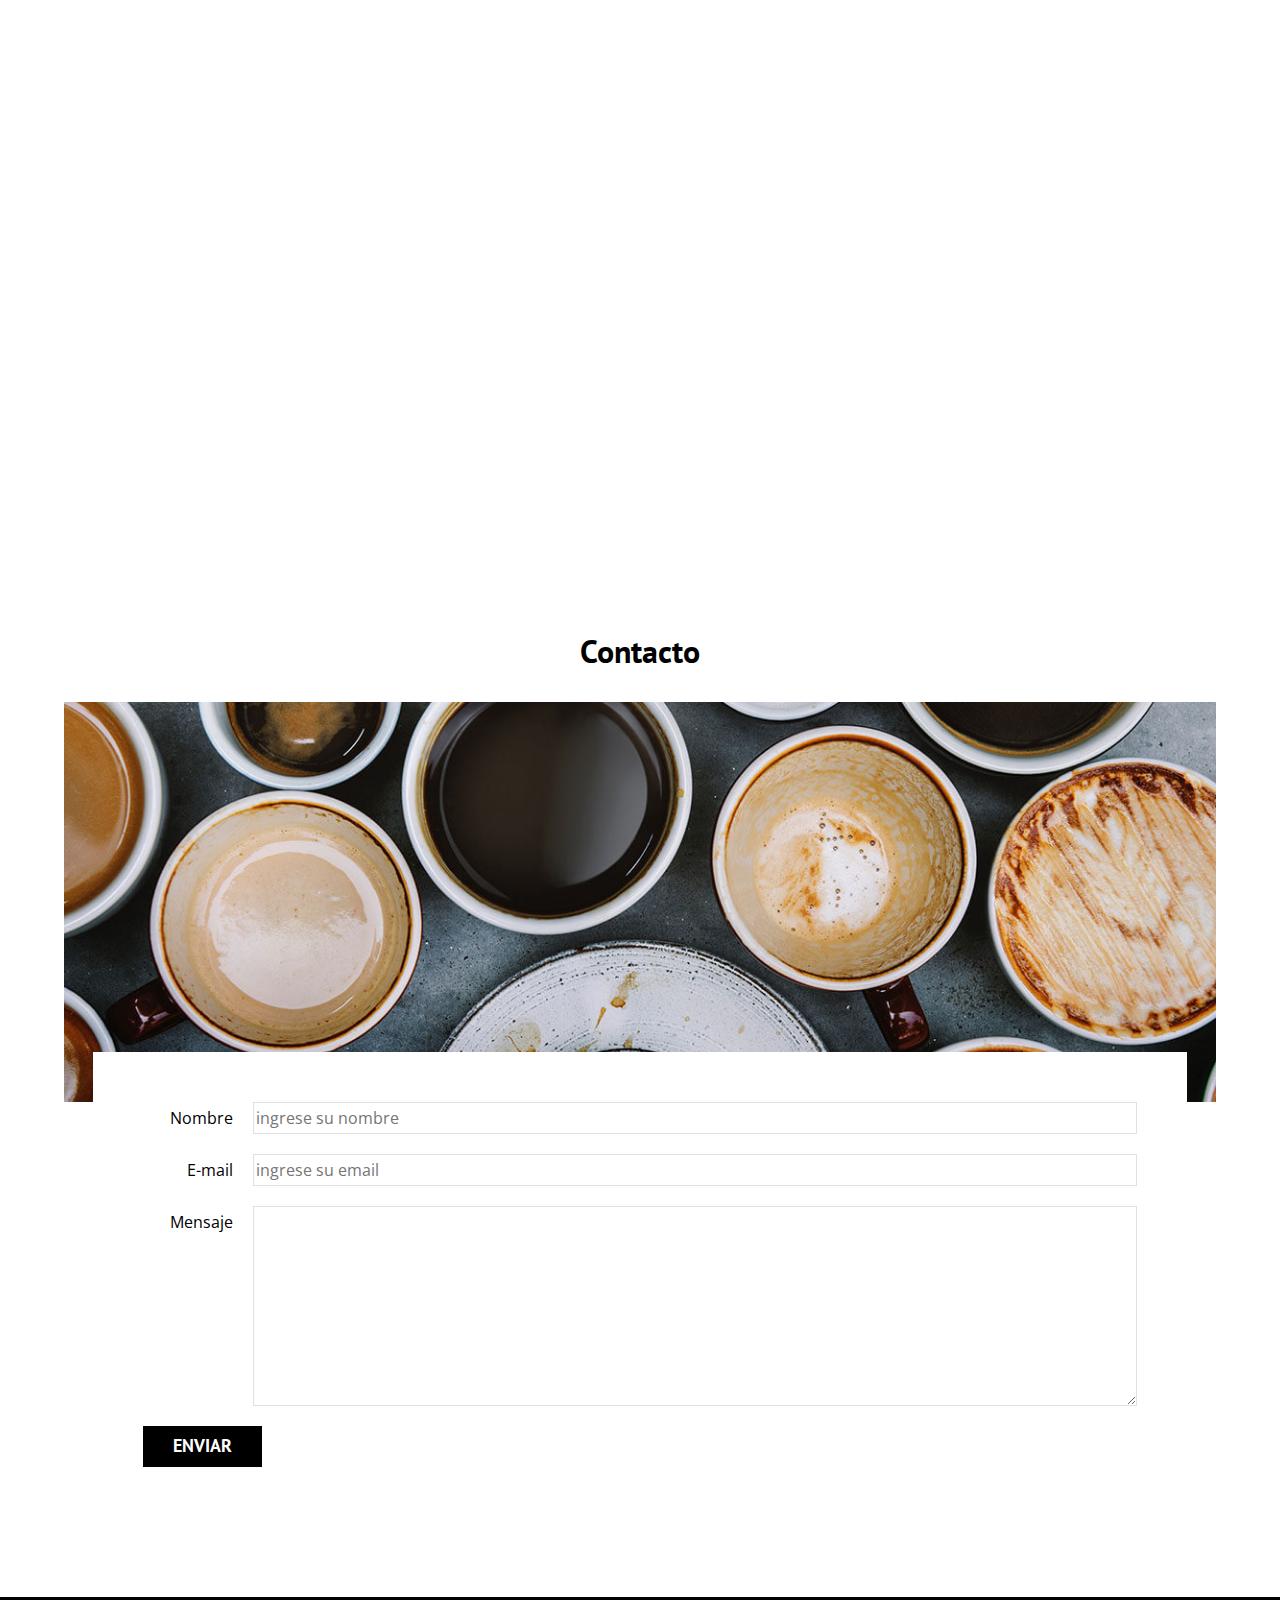
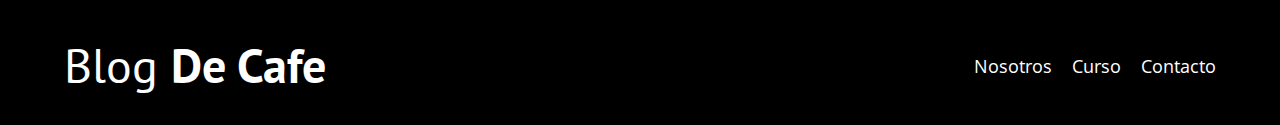
==== contacto.html @ dea3de26 "terminado" ====
<!DOCTYPE html>
<html lang="es">

<head>
    <meta charset="UTF-8">
    <meta name="viewport" content="width=device-width, initial-scale=1.0">
    <title>Nosotros</title>

    <link rel="preconnect" href="https://fonts.googleapis.com">
    <link rel="preconnect" href="https://fonts.gstatic.com" crossorigin>
    <link
        href="https://fonts.googleapis.com/css2?family=Open+Sans:ital,wght@0,300..800;1,300..800&family=PT+Sans:wght@400;700&display=swap"
        rel="stylesheet">


    <link rel="stylesheet" href="estilos/normalice.css">
    <link rel="stylesheet" href="estilos/general.css">
</head>

<body>

    <header class="header">

        <div class="contenedor">
            <div class="barra">
                <a href="index.html" class="logo">
                    <h1 class="logo__nombre no-margin centrar-texto">Blog <span class="logo__bold">De Cafe</span></h1>
                </a>
                <nav class="navegacion">
                    <a href="nosotros.html" class="navegacion__enlace">Nosotros</a>
                    <a href="cursos.html" class="navegacion__enlace">Curso</a>
                    <a href="contacto.html" class="navegacion__enlace">Contacto</a>
                </nav>

            </div>

        </div>

      



        <div class="header__texto">
            <h2 class="no-margin"> Blog de cafe con consejos y cursos</h2>
            <p class="no-margin">Aprende de los expertos con las mejores recetas y consejos</p>

        </div>
    </header>

   

    <main class="contenedor">
        <h3 class="centrar-texto">Contacto</h3>

        <div class="contacto-bg"> </div>
        <form class="formulario">
            <div class="campo">
                <label class="campo__label" for="nombre">Nombre</label>
                <input class="campo__field" type="text" placeholder="ingrese su nombre" id="nombre">
            </div>

            <div class="campo">
                <label class="campo__label" for="email">E-mail</label>
                <input class="campo__field" type="email" placeholder="ingrese su email" id="email">
            </div>

            <div class="campo">
                <label class="campo__label" for="mensaje">Mensaje</label>
                <textarea class="campo__field campo__field--texarea" id="mensaje" ></textarea>
            </div>

            <div class="campo">
                <input type="submit" value="Enviar" class="boton boton--primario">
            </div>

        </form>






    </main>












    <footer class="footer">
        <div class="contenedor">
            <div class="barra">
                <a href="index.html" class="logo">
                    <h1 class="logo__nombre no-margin centrar-texto">Blog <span class="logo__bold">De Cafe</span></h1>
                </a>
                <nav class="navegacion">
                    <a href="nosotros.html" class="navegacion__enlace">Nosotros</a>
                    <a href="cursos.html" class="navegacion__enlace">Curso</a>
                    <a href="contacto.htmls" class="navegacion__enlace">Contacto</a>
                </nav>

            </div>
        </div>


    </footer>



</body>

</html>
---- estilos/normalice.css ----
/*! normalize.css v8.0.1 | MIT License | github.com/necolas/normalize.css */

/* Document
   ========================================================================== */

/**
 * 1. Correct the line height in all browsers.
 * 2. Prevent adjustments of font size after orientation changes in iOS.
 */

 html {
    line-height: 1.15; /* 1 */
    -webkit-text-size-adjust: 100%; /* 2 */
  }
  
  /* Sections
     ========================================================================== */
  
  /**
   * Remove the margin in all browsers.
   */
  
  body {
    margin: 0;
  }
  
  /**
   * Render the `main` element consistently in IE.
   */
  
  main {
    display: block;
  }
  
  /**
   * Correct the font size and margin on `h1` elements within `section` and
   * `article` contexts in Chrome, Firefox, and Safari.
   */
  
  h1 {
    font-size: 2em;
    margin: 0.67em 0;
  }
  
  /* Grouping content
     ========================================================================== */
  
  /**
   * 1. Add the correct box sizing in Firefox.
   * 2. Show the overflow in Edge and IE.
   */
  
  hr {
    box-sizing: content-box; /* 1 */
    height: 0; /* 1 */
    overflow: visible; /* 2 */
  }
  
  /**
   * 1. Correct the inheritance and scaling of font size in all browsers.
   * 2. Correct the odd `em` font sizing in all browsers.
   */
  
  pre {
    font-family: monospace, monospace; /* 1 */
    font-size: 1em; /* 2 */
  }
  
  /* Text-level semantics
     ========================================================================== */
  
  /**
   * Remove the gray background on active links in IE 10.
   */
  
  a {
    background-color: transparent;
  }
  
  /**
   * 1. Remove the bottom border in Chrome 57-
   * 2. Add the correct text decoration in Chrome, Edge, IE, Opera, and Safari.
   */
  
  abbr[title] {
    border-bottom: none; /* 1 */
    text-decoration: underline; /* 2 */
    text-decoration: underline dotted; /* 2 */
  }
  
  /**
   * Add the correct font weight in Chrome, Edge, and Safari.
   */
  
  b,
  strong {
    font-weight: bolder;
  }
  
  /**
   * 1. Correct the inheritance and scaling of font size in all browsers.
   * 2. Correct the odd `em` font sizing in all browsers.
   */
  
  code,
  kbd,
  samp {
    font-family: monospace, monospace; /* 1 */
    font-size: 1em; /* 2 */
  }
  
  /**
   * Add the correct font size in all browsers.
   */
  
  small {
    font-size: 80%;
  }
  
  /**
   * Prevent `sub` and `sup` elements from affecting the line height in
   * all browsers.
   */
  
  sub,
  sup {
    font-size: 75%;
    line-height: 0;
    position: relative;
    vertical-align: baseline;
  }
  
  sub {
    bottom: -0.25em;
  }
  
  sup {
    top: -0.5em;
  }
  
  /* Embedded content
     ========================================================================== */
  
  /**
   * Remove the border on images inside links in IE 10.
   */
  
  img {
    border-style: none;
  }
  
  /* Forms
     ========================================================================== */
  
  /**
   * 1. Change the font styles in all browsers.
   * 2. Remove the margin in Firefox and Safari.
   */
  
  button,
  input,
  optgroup,
  select,
  textarea {
    font-family: inherit; /* 1 */
    font-size: 100%; /* 1 */
    line-height: 1.15; /* 1 */
    margin: 0; /* 2 */
  }
  
  /**
   * Show the overflow in IE.
   * 1. Show the overflow in Edge.
   */
  
  button,
  input { /* 1 */
    overflow: visible;
  }
  
  /**
   * Remove the inheritance of text transform in Edge, Firefox, and IE.
   * 1. Remove the inheritance of text transform in Firefox.
   */
  
  button,
  select { /* 1 */
    text-transform: none;
  }
  
  /**
   * Correct the inability to style clickable types in iOS and Safari.
   */
  
  button,
  [type="button"],
  [type="reset"],
  [type="submit"] {
    -webkit-appearance: button;
  }
  
  /**
   * Remove the inner border and padding in Firefox.
   */
  
  button::-moz-focus-inner,
  [type="button"]::-moz-focus-inner,
  [type="reset"]::-moz-focus-inner,
  [type="submit"]::-moz-focus-inner {
    border-style: none;
    padding: 0;
  }
  
  /**
   * Restore the focus styles unset by the previous rule.
   */
  
  button:-moz-focusring,
  [type="button"]:-moz-focusring,
  [type="reset"]:-moz-focusring,
  [type="submit"]:-moz-focusring {
    outline: 1px dotted ButtonText;
  }
  
  /**
   * Correct the padding in Firefox.
   */
  
  fieldset {
    padding: 0.35em 0.75em 0.625em;
  }
  
  /**
   * 1. Correct the text wrapping in Edge and IE.
   * 2. Correct the color inheritance from `fieldset` elements in IE.
   * 3. Remove the padding so developers are not caught out when they zero out
   *    `fieldset` elements in all browsers.
   */
  
  legend {
    box-sizing: border-box; /* 1 */
    color: inherit; /* 2 */
    display: table; /* 1 */
    max-width: 100%; /* 1 */
    padding: 0; /* 3 */
    white-space: normal; /* 1 */
  }
  
  /**
   * Add the correct vertical alignment in Chrome, Firefox, and Opera.
   */
  
  progress {
    vertical-align: baseline;
  }
  
  /**
   * Remove the default vertical scrollbar in IE 10+.
   */
  
  textarea {
    overflow: auto;
  }
  
  /**
   * 1. Add the correct box sizing in IE 10.
   * 2. Remove the padding in IE 10.
   */
  
  [type="checkbox"],
  [type="radio"] {
    box-sizing: border-box; /* 1 */
    padding: 0; /* 2 */
  }
  
  /**
   * Correct the cursor style of increment and decrement buttons in Chrome.
   */
  
  [type="number"]::-webkit-inner-spin-button,
  [type="number"]::-webkit-outer-spin-button {
    height: auto;
  }
  
  /**
   * 1. Correct the odd appearance in Chrome and Safari.
   * 2. Correct the outline style in Safari.
   */
  
  [type="search"] {
    -webkit-appearance: textfield; /* 1 */
    outline-offset: -2px; /* 2 */
  }
  
  /**
   * Remove the inner padding in Chrome and Safari on macOS.
   */
  
  [type="search"]::-webkit-search-decoration {
    -webkit-appearance: none;
  }
  
  /**
   * 1. Correct the inability to style clickable types in iOS and Safari.
   * 2. Change font properties to `inherit` in Safari.
   */
  
  ::-webkit-file-upload-button {
    -webkit-appearance: button; /* 1 */
    font: inherit; /* 2 */
  }
  
  /* Interactive
     ========================================================================== */
  
  /*
   * Add the correct display in Edge, IE 10+, and Firefox.
   */
  
  details {
    display: block;
  }
  
  /*
   * Add the correct display in all browsers.
   */
  
  summary {
    display: list-item;
  }
  
  /* Misc
     ========================================================================== */
  
  /**
   * Add the correct display in IE 10+.
   */
  
  template {
    display: none;
  }
  
  /**
   * Add the correct display in IE 10.
   */
  
  [hidden] {
    display: none;
  }
---- estilos/general.css ----
:root{
    --fuenteHeading:"PT Sans", sans-serif;
    --fuenteParrafos:"Open Sans", sans-serif;

    --primario: #784d3c;
    --negro: #000;
    --blanco:#fff;
    --gris:#e1e1e1;



}

html{
    box-sizing: border-box;
    font-size: 62.5%; /*1rem=10px*/

}

*, *::before, *::after{
    box-sizing: inherit;
}

body{
    font-family: var(--fuenteParrafos);
    font-size: 1.6rem;
    line-height: 2;
}

/**globales**/
.contenedor{
    max-width: 120rem;
    width: 90%;
    margin: 0 auto;
}
a{
    text-decoration: none;
}

h1,h2,h3,h4{
    font-family: var(--fuenteHeading);
    line-height: 1.2;
}
h1{
    font-size: 4.8rem;
}
h2{
    font-size: 4rem;
}
h3{
    font-size: 3.2rem;
}
h4{
    font-size: 2.8rem;
}
img{
    max-width: 100%;
}

.no-margin{
    margin:0;
}
.no-padding{
    padding: 0;
}
.centrar-texto{
    text-align: center;
}

/**header**/
.webp .header{
    background-image: url("../img/banner.webp"); 
}
.no-webp .header{
    background-image: url("../img/banner.jpg");
}
.header{
    
    height: 60rem;
    background-size: cover;
    background-repeat: no-repeat;
    
    background-position: center center;
}

.header__texto{
    text-align: center;
    color: var(--blanco);
    margin-top: 5rem;
}

@media (min-width: 768px){
    .header__texto{
        margin-top: 15rem;
    }
    .barra{
        display: flex;
        justify-content: space-between;
        align-items: center;
    }  
}


.logo{
    color: var(--blanco);
}
.logo__nombre{
    font-weight: 400;
}
.logo__bold{
    font-weight: 700;
}


@media (min-width: 768px){
    .navegacion{
        display: flex;
        gap: 2rem;
    }
    
}

.navegacion__enlace{
    display: block;
    text-align: center;
    font-size: 1.8rem;
    color: var(--blanco);

}
.barra{
padding-top: 4rem;
}
@media (min-width: 768px){
    .contenido-principal{
        display: grid;
        grid-template-columns: 2fr 1fr;
        gap: 4rem;
    }
}


.entrada{
    border-bottom: 1px solid var(--gris);
    margin-bottom: 2rem;
}

.entrada:last-of-type{
    border:none;
    margin-bottom: 0;
}

.boton{
    display: block;
    font-family: var(--fuenteHeading);
    color: var(--blanco);
    text-align: center;
    padding: 1rem 3rem;
    font-size: 1.8rem;
    text-transform: uppercase;
    font-weight: 700;
    margin-bottom: 2rem;
    border: none;
}
@media (min-width: 768px){
    .boton{
        display: inline-block;
    }
}
.boton:hover{
    cursor: pointer;
}
.boton--primario{
    background-color: var(--negro);
}
.boton--secundario{
    background-color: var(--primario);
}
.cursos{
    list-style: none;
}

.widget-curso{
    border-bottom: 1px solid var(--gris);
    margin-bottom: 2rem;
}
.widget-curso:last-of-type{
    border:none;
    margin-bottom: 0;
}
.widget-curso__label{
    font-family: var(--fuenteHeading);
    font-weight: bold;
}

.widget-curso__info{
    font-weight: normal;
}
.widget-curso__info, .widget-curso__label{
 font-size: 2rem;
}


/*footer*/
.footer{
    background-color: var(--negro);
    padding-bottom: 3rem;
    margin-top: 4rem;
}
/*nosotros*/
.titulo-nosotros{
    text-align: center;
    font-family: var(--fuenteHeading);
    color: var(--negro);
    font-size: 4rem;

    font-weight: 700;
}
.contenedor--nosotros{
   
    display: flex;
    gap: 2rem;
    
}
.contenedor-nosotros{
    max-width: 120rem;
    width: 90%;
    margin: 0 auto;
}
.texto{
  
    flex: 1;
}
.imagen-nosotros{
    flex:1;
}
@media (max-width: 768px){
    .contenedor{
        display: block;
    }
}


/*cursos*/
.contenedor-cursos{
    max-width: 120rem;
    width: 90%;
    margin: 0 auto;
    text-align: center;
}
.target{
    text-align: center;
    border-bottom: 1px solid var(--gris);
    margin-bottom: 2rem;
}

.target:last-of-type{
    border-bottom: none;
    margin: 0;
}

.img-size{
    max-width: 30rem;
    height: auto;
}
.texto-curso{
    max-width: 80%;
    margin: 0 auto;
}
.widget-curso__label{
    margin: 2rem;
}

@media (min-width: 768px){
    .target{
        display: flex;
        gap: 2rem;
    }
   .caracteristicas-curso{
    text-align: left;
   }
    .texto-curso{
        max-width: 100%;
      
    }
    .widget-curso__label{
        margin-left: 0rem;
    }
    .imagen-curso{
        flex: 1;
            }
    .caracteristicas-curso{
        flex: 2;
    }
}
.titulo-entrada{
    text-align: center;
}

/**contacto**/
.contacto-bg{
    background: url("../img/contacto.jpg");
    height: 40rem;
    background-size: cover;
    background-repeat: no-repeat;
}


.formulario{
background-color: var(--blanco);
margin: -5rem auto 0 auto;
width: 95%;
padding: 5rem;
}
.campo{
    display: flex;
    margin-bottom: 2rem;
    gap: 2rem;
}
.campo__label{
    flex: 0 0 9rem;
    text-align: right;
}
.campo__field{
    flex:1;
    border: 1px solid var(--gris);
}
.campo__field--texarea{
    height: 20rem;

}
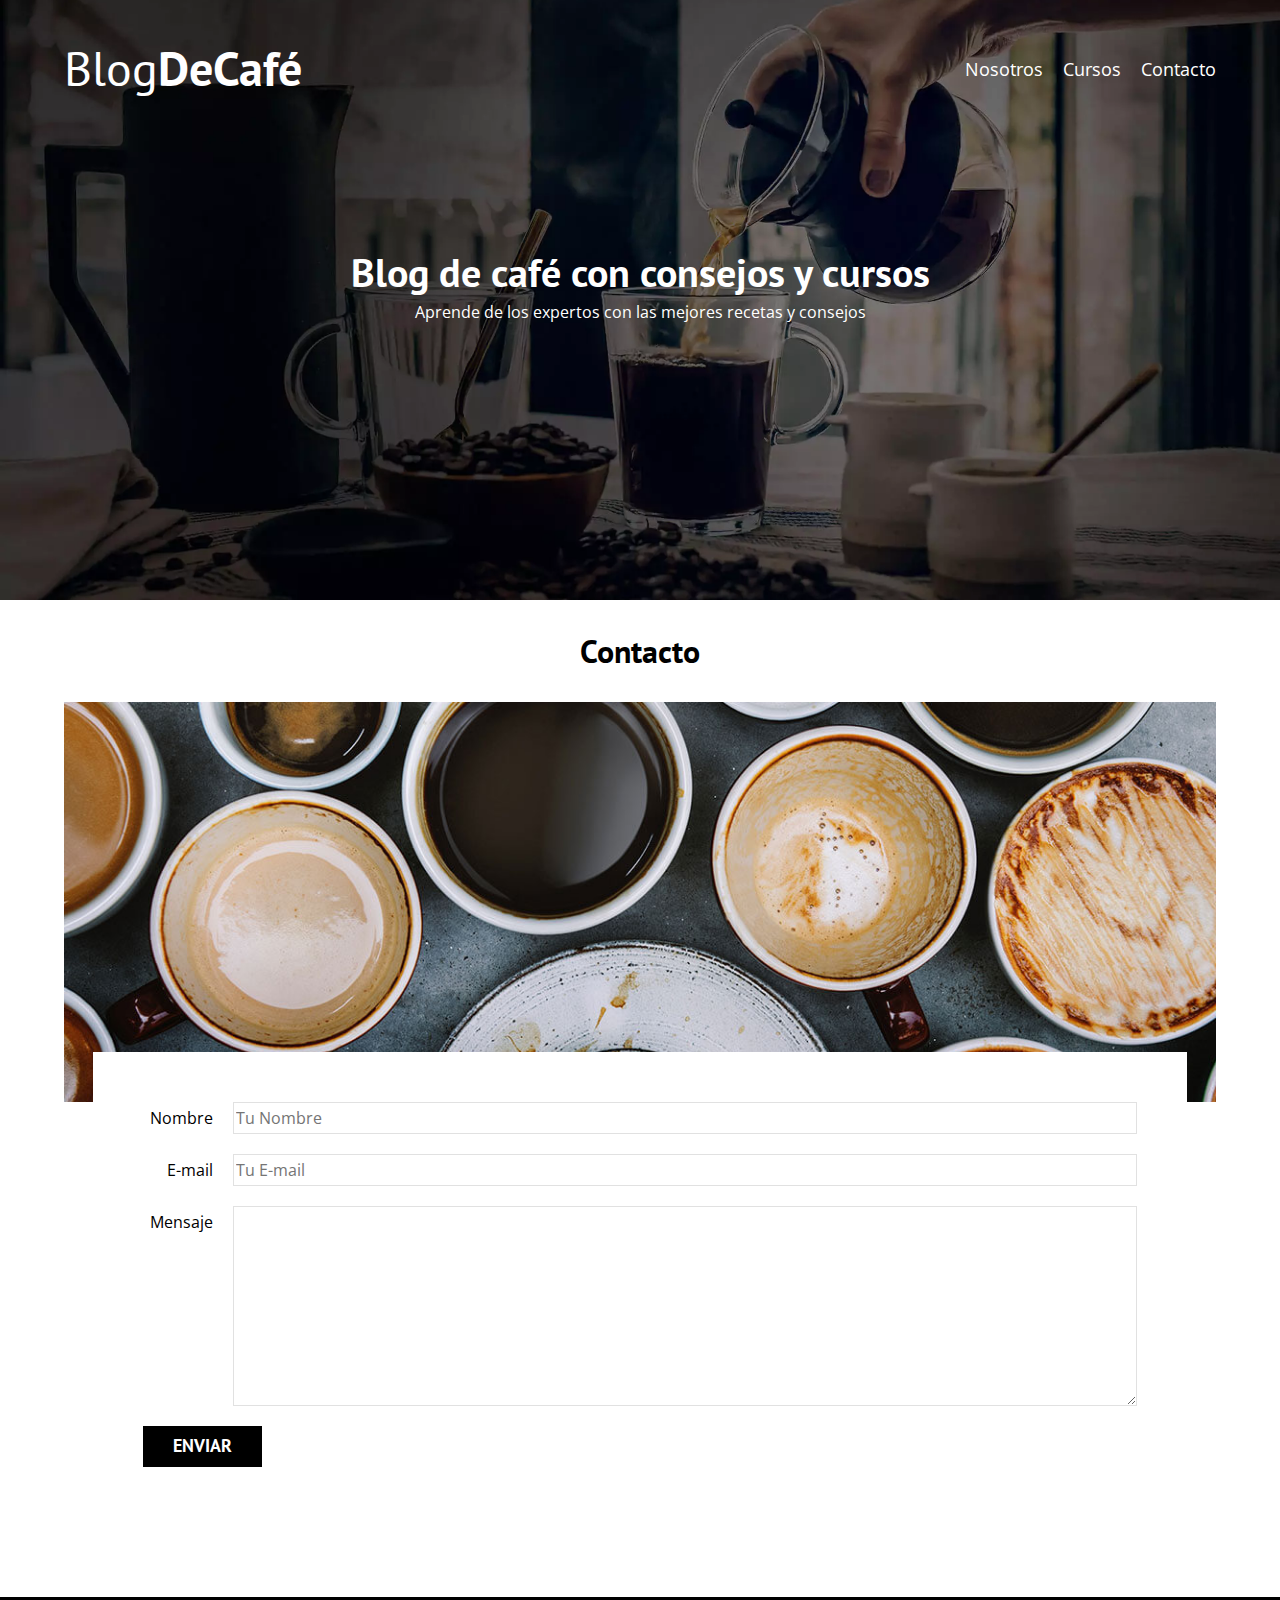
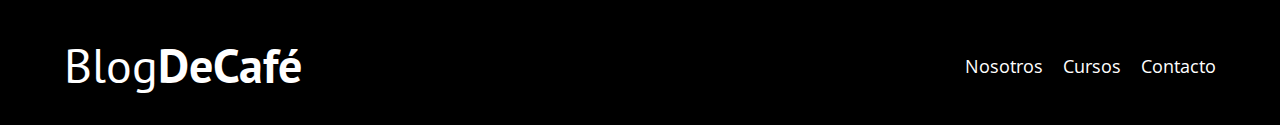
==== commit c79bdf78: "validador de contacto agregado" ====
--- a/contacto.html
+++ b/contacto.html
@@ -1,118 +1,93 @@
 <!DOCTYPE html>
-<html lang="es">
-
+<html lang="en">
 <head>
     <meta charset="UTF-8">
     <meta name="viewport" content="width=device-width, initial-scale=1.0">
-    <title>Nosotros</title>
-
-    <link rel="preconnect" href="https://fonts.googleapis.com">
-    <link rel="preconnect" href="https://fonts.gstatic.com" crossorigin>
-    <link
-        href="https://fonts.googleapis.com/css2?family=Open+Sans:ital,wght@0,300..800;1,300..800&family=PT+Sans:wght@400;700&display=swap"
-        rel="stylesheet">
-
-
-    <link rel="stylesheet" href="estilos/normalice.css">
-    <link rel="stylesheet" href="estilos/general.css">
+    <title>BlogDeCafé</title>
+    <link rel="stylesheet" href="css/normalize.css">
+    <link href="https://fonts.googleapis.com/css2?family=Open+Sans&family=PT+Sans:wght@400;700&display=swap" rel="stylesheet">
+    <link rel="stylesheet" href="css/style.css">
 </head>
-
 <body>
 
     <header class="header">
 
         <div class="contenedor">
             <div class="barra">
-                <a href="index.html" class="logo">
-                    <h1 class="logo__nombre no-margin centrar-texto">Blog <span class="logo__bold">De Cafe</span></h1>
+                <a class="logo" href="index.html">
+                    <h1 class="logo__nombre no-margin centrar-texto">Blog<span class="logo__bold">DeCafé</span></h1>
                 </a>
+
                 <nav class="navegacion">
                     <a href="nosotros.html" class="navegacion__enlace">Nosotros</a>
-                    <a href="cursos.html" class="navegacion__enlace">Curso</a>
+                    <a href="cursos.html" class="navegacion__enlace">Cursos</a>
                     <a href="contacto.html" class="navegacion__enlace">Contacto</a>
                 </nav>
-
             </div>
-
         </div>
 
-      
-
-
-
         <div class="header__texto">
-            <h2 class="no-margin"> Blog de cafe con consejos y cursos</h2>
+            <h2 id="heading" class="no-margin">Blog de café con consejos y cursos</h2>
             <p class="no-margin">Aprende de los expertos con las mejores recetas y consejos</p>
-
         </div>
     </header>
-
-   
 
     <main class="contenedor">
         <h3 class="centrar-texto">Contacto</h3>
 
-        <div class="contacto-bg"> </div>
+        <div class="contacto-bg"></div>
+
         <form class="formulario">
             <div class="campo">
                 <label class="campo__label" for="nombre">Nombre</label>
-                <input class="campo__field" type="text" placeholder="ingrese su nombre" id="nombre">
+                <input 
+                    class="campo__field"
+                    type="text" 
+                    placeholder="Tu Nombre" 
+                    id="nombre"
+                >
             </div>
-
             <div class="campo">
                 <label class="campo__label" for="email">E-mail</label>
-                <input class="campo__field" type="email" placeholder="ingrese su email" id="email">
+                <input 
+                    class="campo__field"
+                    type="email" 
+                    placeholder="Tu E-mail" 
+                    id="email"
+                >
             </div>
-
             <div class="campo">
                 <label class="campo__label" for="mensaje">Mensaje</label>
-                <textarea class="campo__field campo__field--texarea" id="mensaje" ></textarea>
+                <textarea 
+                    class="campo__field campo__field--textarea"
+                    id="mensaje"
+                ></textarea>
             </div>
 
             <div class="campo">
                 <input type="submit" value="Enviar" class="boton boton--primario">
             </div>
-
         </form>
 
-
-
-
-
-
+        
     </main>
-
-
-
-
-
-
-
-
-
-
-
 
     <footer class="footer">
         <div class="contenedor">
             <div class="barra">
-                <a href="index.html" class="logo">
-                    <h1 class="logo__nombre no-margin centrar-texto">Blog <span class="logo__bold">De Cafe</span></h1>
+                <a class="logo" href="index.html">
+                    <h1 class="logo__nombre no-margin centrar-texto">Blog<span class="logo__bold">DeCafé</span></h1>
                 </a>
+
                 <nav class="navegacion">
                     <a href="nosotros.html" class="navegacion__enlace">Nosotros</a>
-                    <a href="cursos.html" class="navegacion__enlace">Curso</a>
-                    <a href="contacto.htmls" class="navegacion__enlace">Contacto</a>
+                    <a href="cursos.html" class="navegacion__enlace">Cursos</a>
+                    <a href="contacto.html" class="navegacion__enlace">Contacto</a>
                 </nav>
-
             </div>
         </div>
-
-
     </footer>
-
-
-
+    <script src="js/modernizr.js"></script>
+    <script src="js/app.js"></script>
 </body>
-
 </html>--- a/css/style.css
+++ b/css/style.css
@@ -0,0 +1,273 @@
+:root {
+    --fuenteHeading: 'PT Sans', sans-serif;
+    --fuenteParrafos: 'Open Sans', sans-serif;
+
+    --primario: #784D3C;
+    --gris: #e1e1e1;
+    --blanco: #ffffff;
+    --negro: #000000;
+}
+html {
+    box-sizing: border-box;
+    font-size: 62.5%; /* 1 rem = 10px */    
+}
+*, *:before, *:after {
+    box-sizing: inherit;
+}
+body {
+    font-family: var(--fuenteParrafos);
+    font-size: 1.6rem;
+    line-height: 2;
+}
+
+/** Globales **/
+.contenedor {
+    width: min(90%, 120rem);
+    margin: 0 auto;
+}
+a {
+    text-decoration: none;
+}
+h1, h2, h3, h4 {
+    font-family: var(--fuenteHeading);
+    line-height: 1.2;
+}
+h1 {
+    font-size: 4.8rem;
+}
+h2 {
+    font-size: 4rem;
+}
+h3 {
+    font-size: 3.2rem;
+}
+h4 {
+    font-size: 2.8rem;
+}
+img {
+    max-width: 100%;
+}
+/** Utilidades **/
+.no-margin {
+    margin: 0;
+}
+.no-padding {
+    padding: 0;
+}
+.centrar-texto {
+    text-align: center;
+}
+
+/** Header **/
+.webp .header {
+    background-image: url(../img/banner.webp);
+}
+.no-webp .header {
+    background-image: url(../img/banner.jpg);
+}
+.header {
+    height: 60rem;
+    background-size: cover;
+    background-repeat: no-repeat;
+    background-position: center center;
+}
+.header__texto {
+   text-align: center;
+   color: var(--blanco);
+   margin-top: 5rem;
+}
+@media (min-width: 768px) {
+    .header__texto {
+        margin-top: 15rem;
+    }
+}
+.barra {
+    padding-top: 4rem;
+}
+
+@media (min-width: 768px) {
+    .barra {
+        display: flex;
+        justify-content: space-between;
+        align-items: center;
+    }
+}
+.logo {
+    color: var(--blanco);
+    
+}
+.logo__nombre {
+    font-weight: 400;
+}
+.logo__bold {
+    font-weight: 700;
+}
+@media (min-width: 768px) {
+    .navegacion {
+        display: flex;
+        gap: 2rem;
+    }
+}
+.navegacion__enlace {
+    display: block;
+    text-align: center;
+    font-size: 1.8rem;
+    color: var(--blanco);
+}
+
+@media (min-width: 768px) {
+    .contenido-principal {
+        display: grid;
+        grid-template-columns: 2fr 1fr;
+        column-gap: 4rem;
+    }
+}
+
+.entrada {
+    border-bottom: 1px solid var(--gris);
+    margin-bottom: 2rem;
+}
+.entrada:last-of-type {
+    border: none;
+    margin-bottom: 0;
+}
+.boton {
+    display: block;
+    font-family: var(--fuenteHeading);
+    color: var(--blanco);
+    text-align: center;
+    padding: 1rem 3rem;
+    font-size: 1.8rem;
+    text-transform: uppercase;
+    font-weight: 700;
+    margin-bottom: 2rem;
+    border: none;
+}
+
+@media (min-width: 768px) {
+    .boton {
+        display: inline-block;
+
+    }
+}
+.boton:hover {
+    cursor: pointer;
+}
+.boton--primario {
+    background-color: var(--negro);
+}
+.boton--secundario {
+    background-color: var(--primario);
+}
+
+.cursos {
+    list-style: none;
+}
+
+.widget-curso {
+    border-bottom: 1px solid var(--gris);
+    margin-bottom: 2rem;
+}
+.widget-curso:last-of-type {
+    border: none;
+    margin-bottom: 0;
+}
+.widget-curso__label {
+    font-family: var(--fuenteHeading);
+    font-weight: bold;
+}
+.widget-curso__info {
+    font-weight: normal;
+}
+.widget-curso__label,
+.widget-curso__info {
+    font-size: 2rem;
+}
+
+.footer {
+    background-color: var(--negro);
+    padding-bottom: 3rem;
+    margin-top: 4rem;
+}
+
+/** Sobre Nosotros **/
+@media (min-width: 768px) {
+    .sobre-nosotros {
+        display: grid;
+        grid-template-columns: repeat(2, 1fr);
+        column-gap: 2rem;
+    }
+}
+
+/** Cursos **/
+.curso {
+    padding: 3rem 0;
+    border-bottom: 1px solid var(--gris);
+}
+@media (min-width: 768px) {
+    .curso {
+        display: grid;
+        grid-template-columns: 1fr 2fr;
+        column-gap: 2rem;
+    }
+}
+.curso:last-of-type {
+   border: none;
+}
+.curso__label {
+    font-family: var(--fuenteHeading);
+    font-weight: bold;
+}
+.curso__info {
+    font-weight: normal;
+}
+.curso__label,
+.curso__info {
+    font-size: 2rem;
+}
+
+/** Contacto **/
+
+.error {
+    background-color: rgb(185, 0, 0);
+    text-align: center;
+    padding: 1rem;
+    color: var(--blanco);
+    text-transform: uppercase;
+}
+.correcto {
+    background-color: rgb(74, 185, 0);
+    text-align: center;
+    padding: 1rem;
+    color: var(--blanco);
+    text-transform: uppercase;
+}
+.contacto-bg {
+    background-image: url(../img/contacto.jpg);
+    height: 40rem;
+    background-size: cover;
+    background-repeat: no-repeat;
+}
+
+.formulario {
+    background-color: var(--blanco);
+    margin: -5rem auto 0 auto;
+    width: 95%;
+    padding: 5rem;
+}
+.campo {
+    display: flex;
+    margin-bottom: 2rem;
+}
+.campo__label {
+    flex: 0 0 9rem;
+    text-align: right;
+    padding-right: 2rem;
+}
+.campo__field {
+    flex: 1;
+    border: 1px solid var(--gris);
+}
+.campo__field--textarea {
+    height: 20rem;
+}